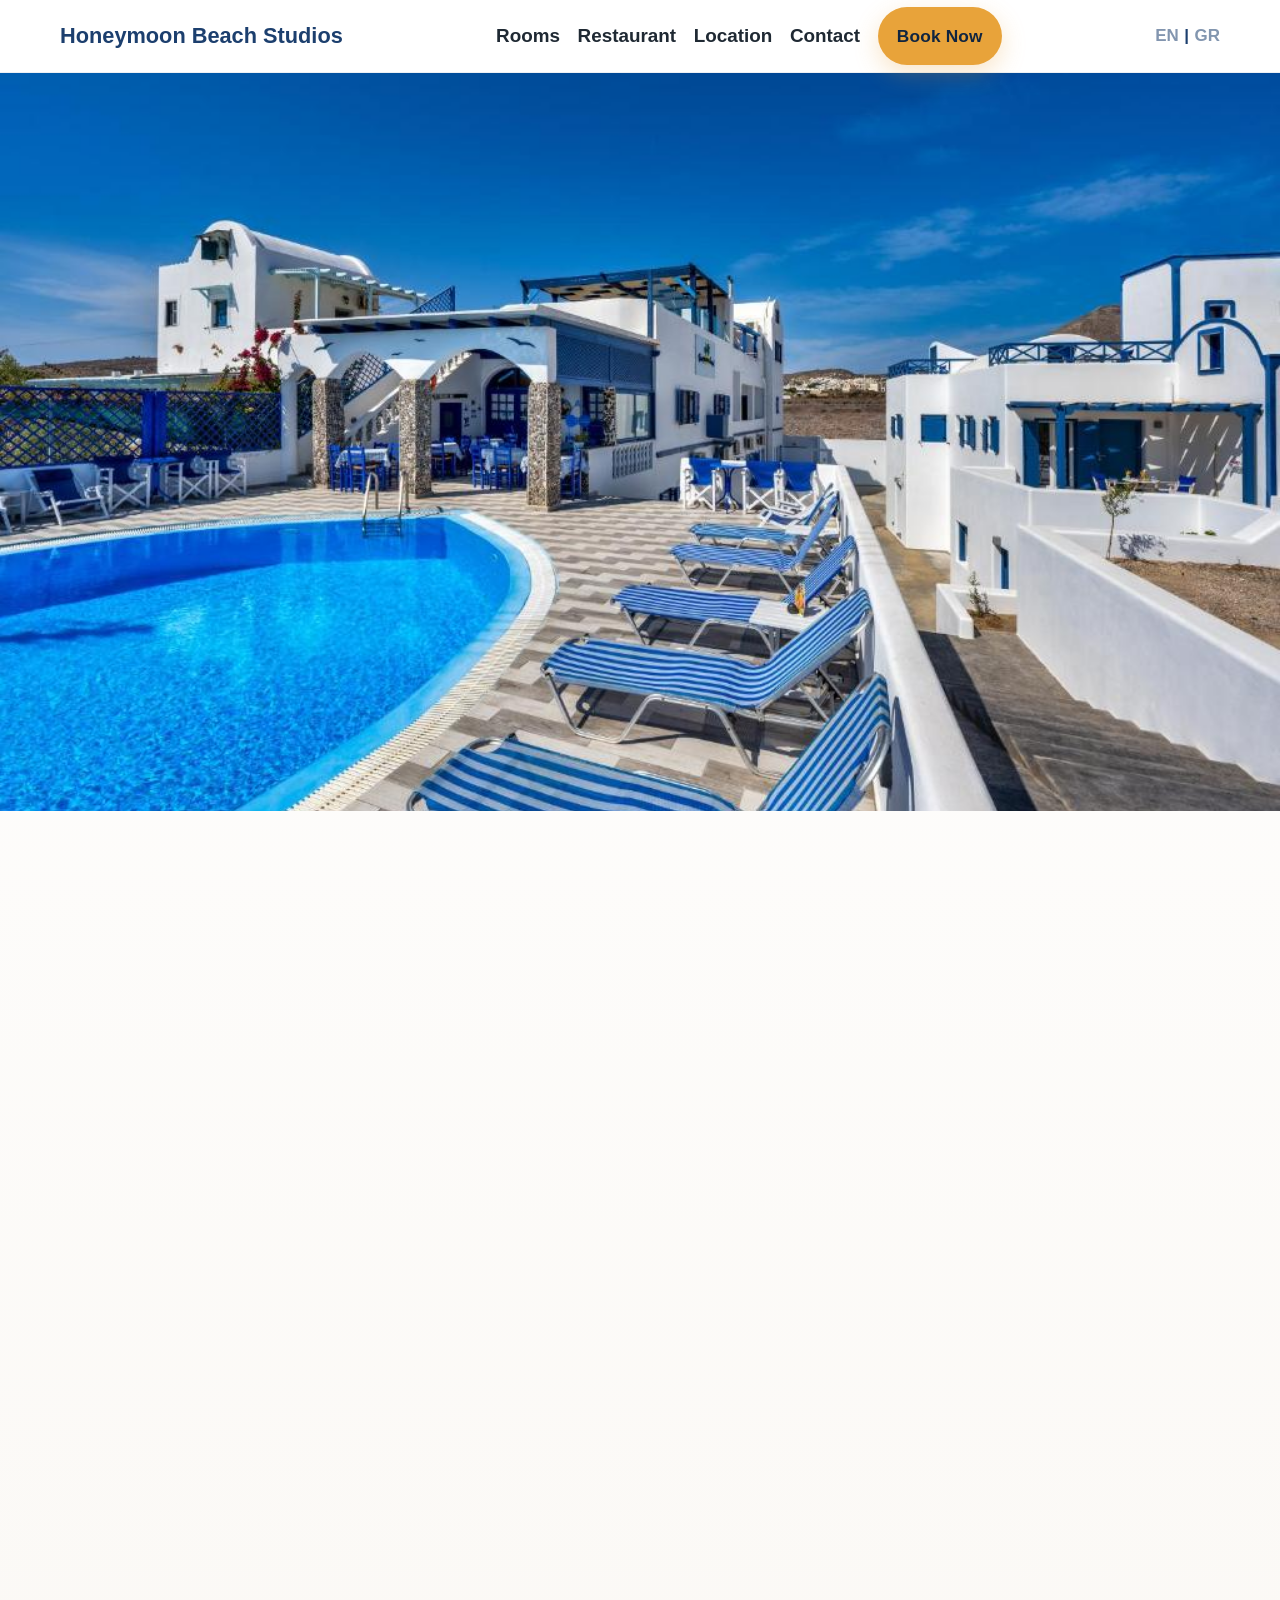
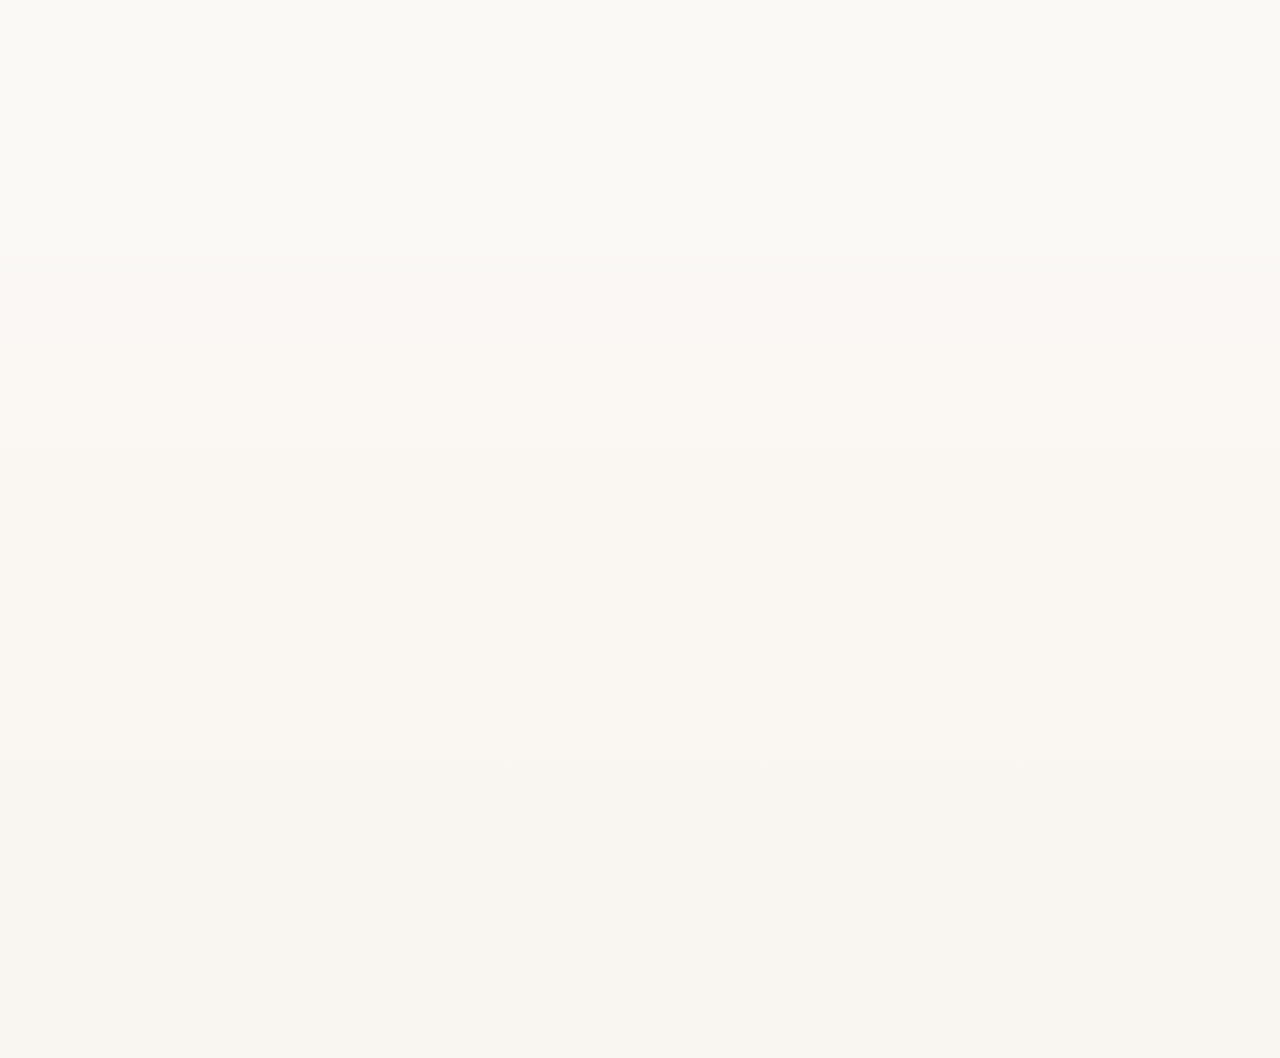
==== en/index.html @ 710768f9 "Initial commit: Honeymoon Beach Studios website" ====
<!doctype html>
<html lang="en">
  <head>
    <meta charset="UTF-8" />
    <meta name="viewport" content="width=device-width, initial-scale=1.0" />
    <title>Honeymoon Beach Studios | English</title>
    <meta http-equiv="refresh" content="0; url=../index.html?lang=en" />
    <link rel="canonical" href="../index.html?lang=en" />
  </head>
  <body>
    <p>Redirecting to English version...</p>
    <p><a href="../index.html?lang=en">Continue</a></p>
  </body>
</html>
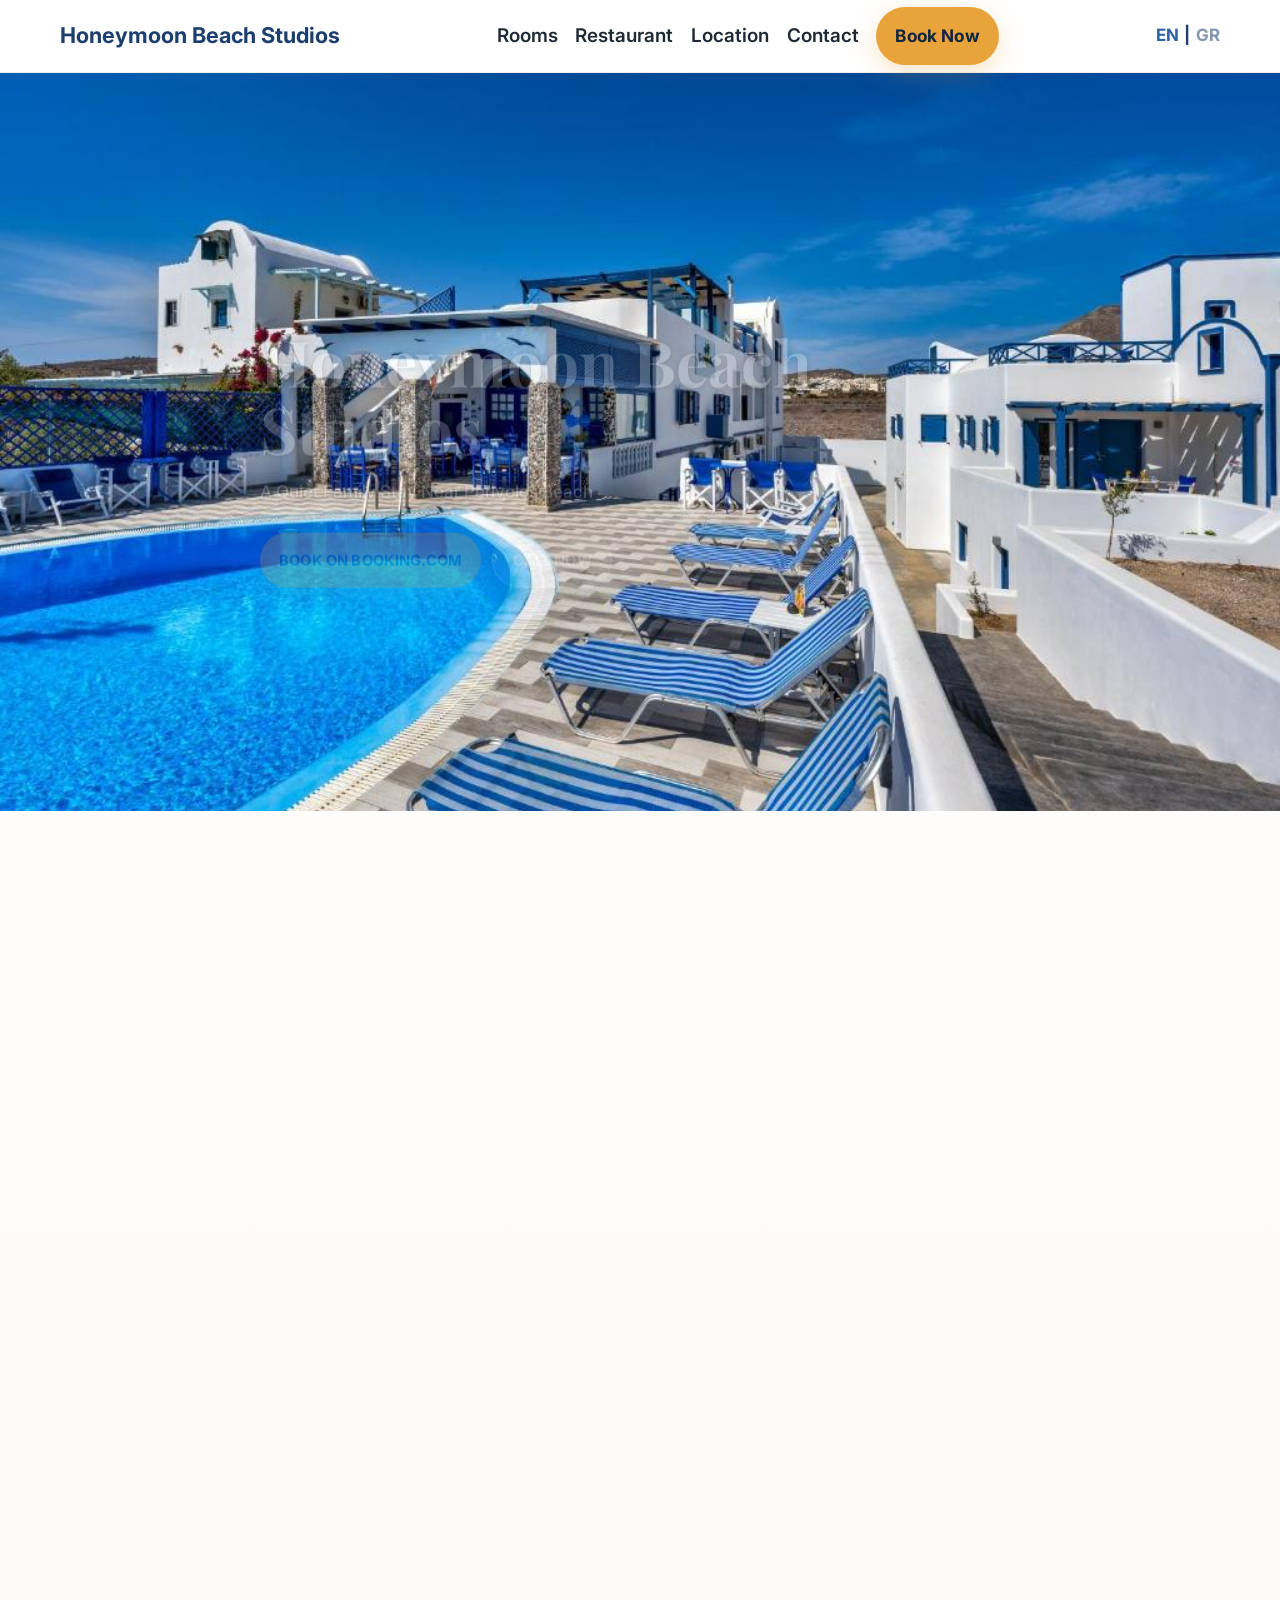
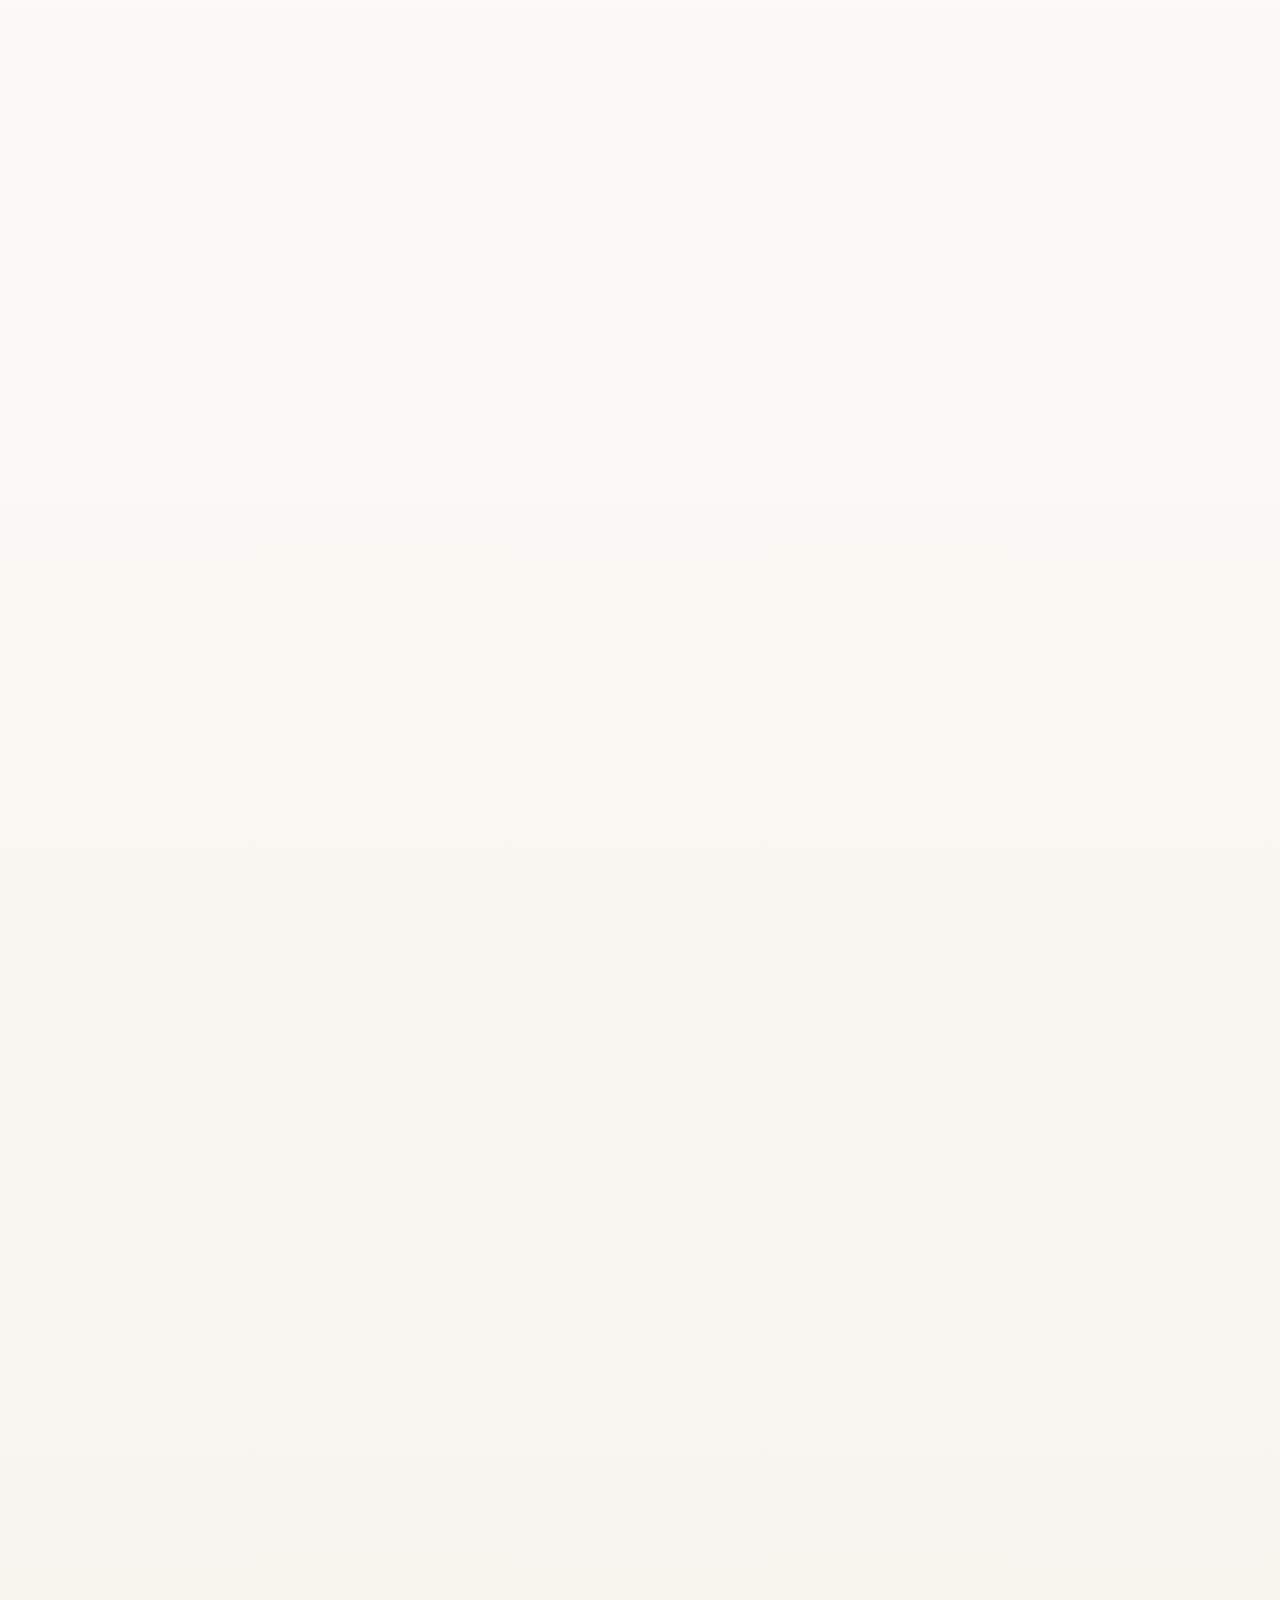
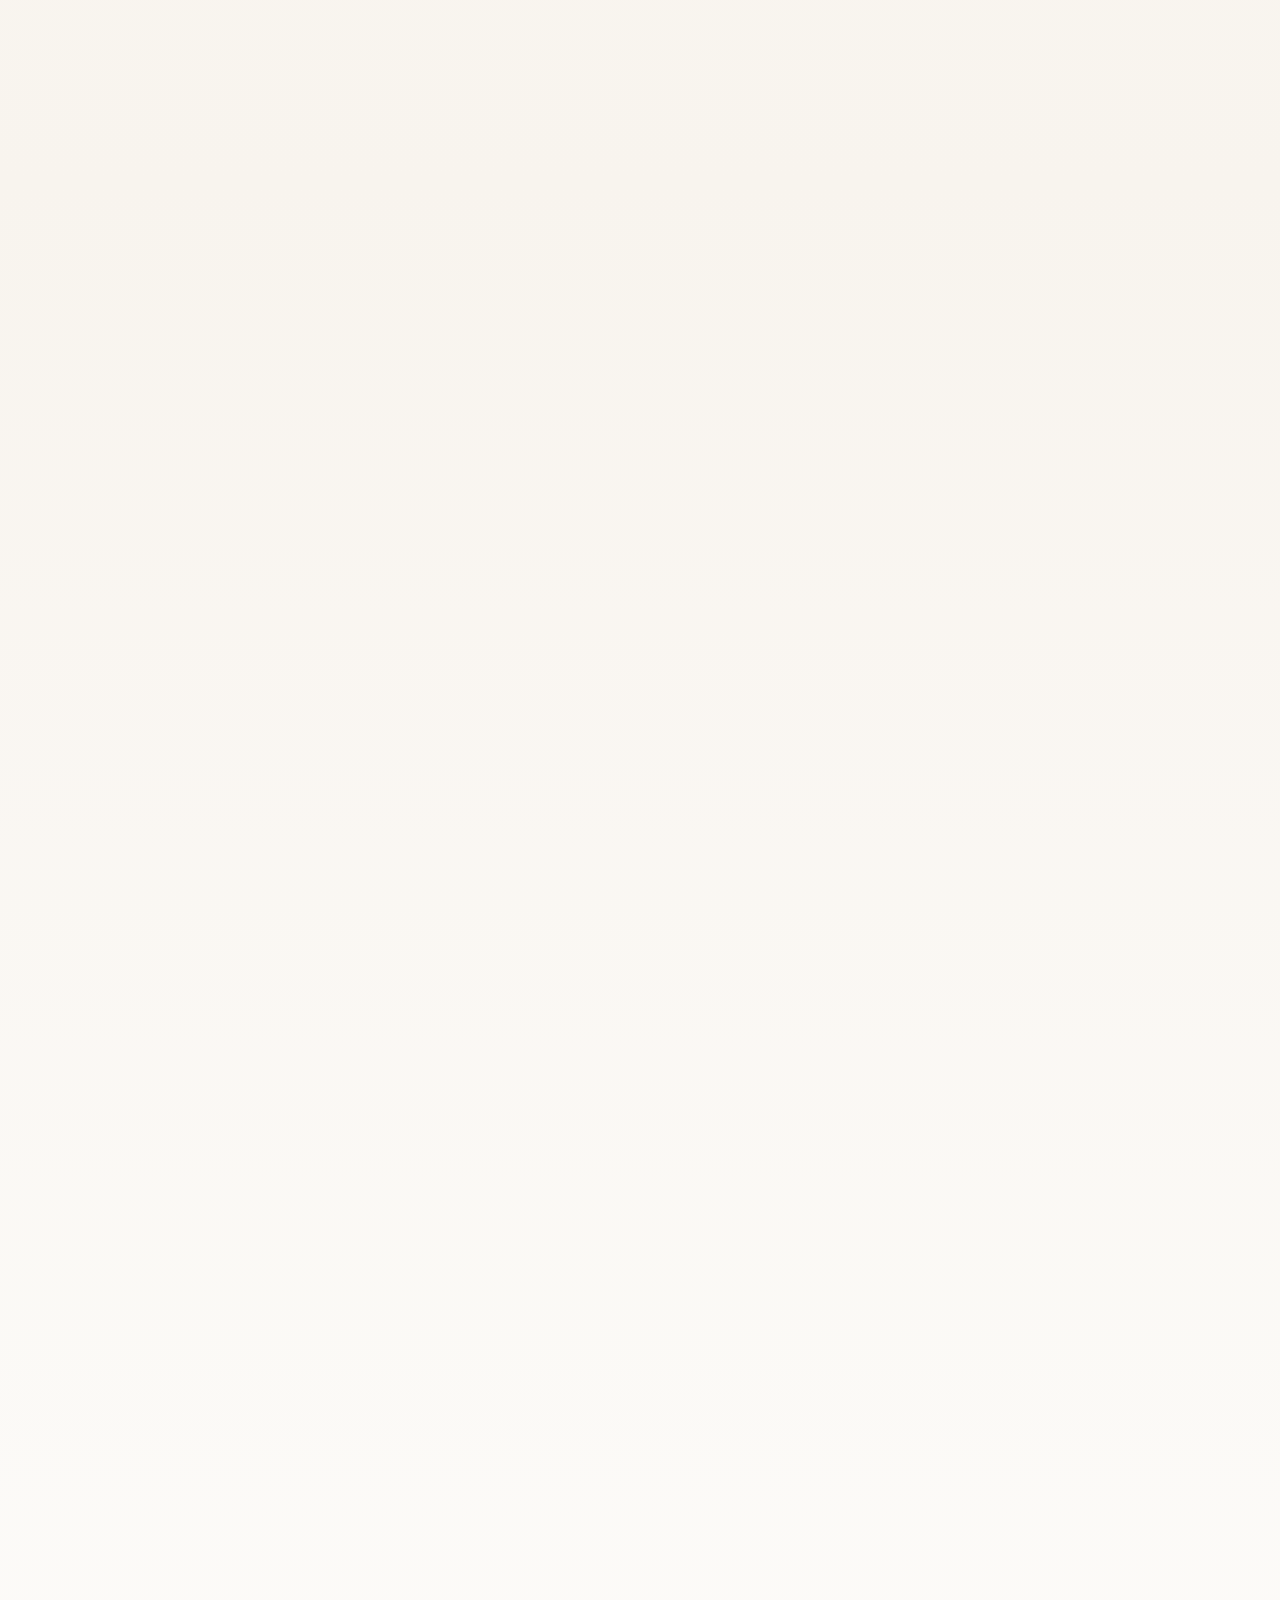
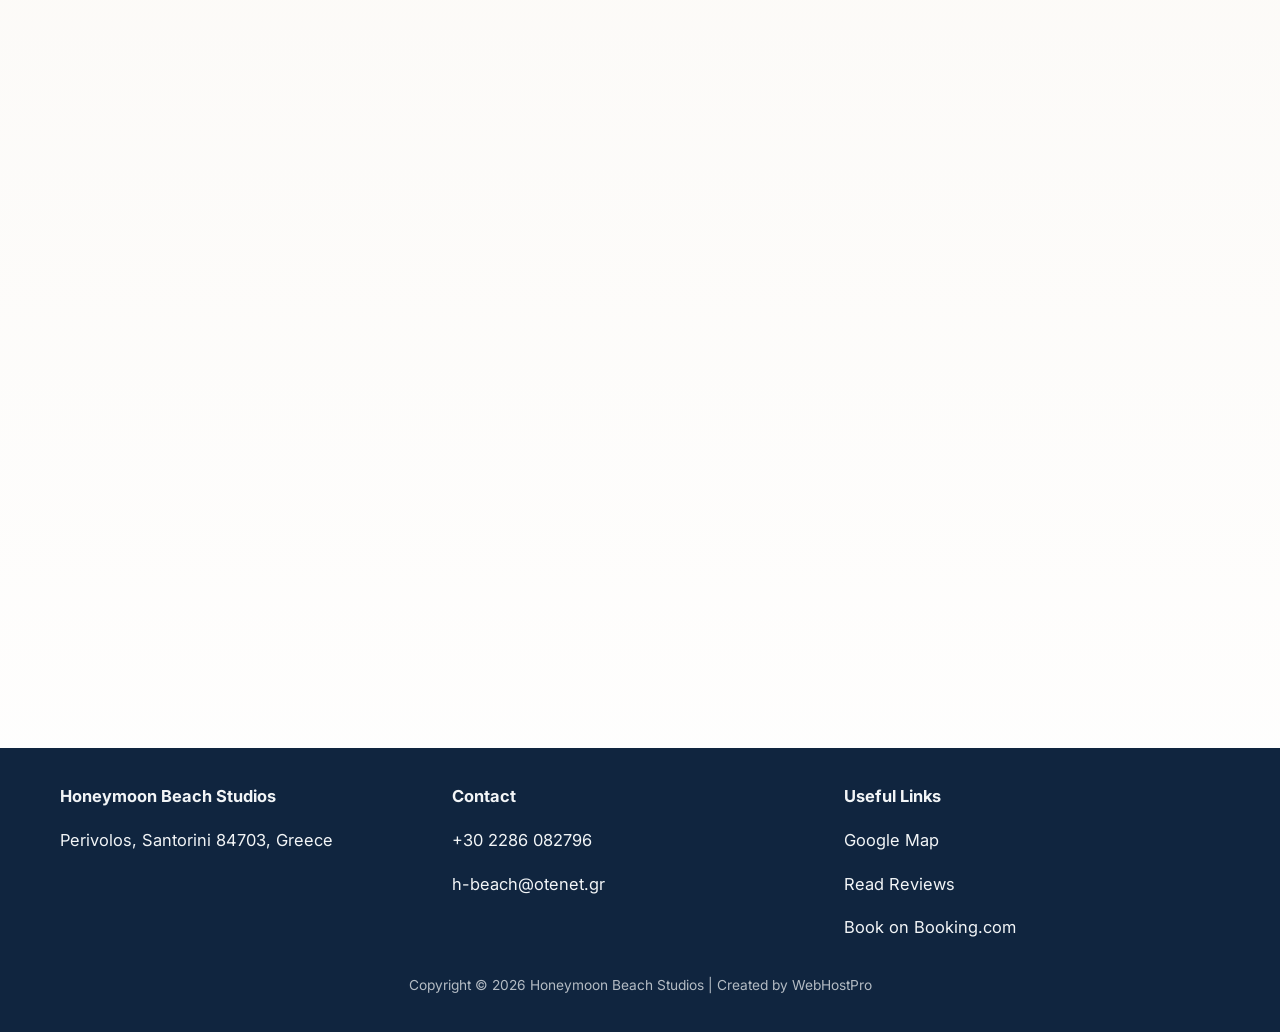
==== commit 5b824c1b: "Add WebHostPro metadata to all EN/GR HTML pages" ====
--- a/en/index.html
+++ b/en/index.html
@@ -3,6 +3,10 @@
   <head>
     <meta charset="UTF-8" />
     <meta name="viewport" content="width=device-width, initial-scale=1.0" />
+    <meta name="author" content="WebHostPro" />
+    <meta name="publisher" content="WebHostPro" />
+    <meta name="creator" content="WebHostPro" />
+    <meta name="copyright" content="WebHostPro" />
     <title>Honeymoon Beach Studios | English</title>
     <meta http-equiv="refresh" content="0; url=../index.html?lang=en" />
     <link rel="canonical" href="../index.html?lang=en" />
